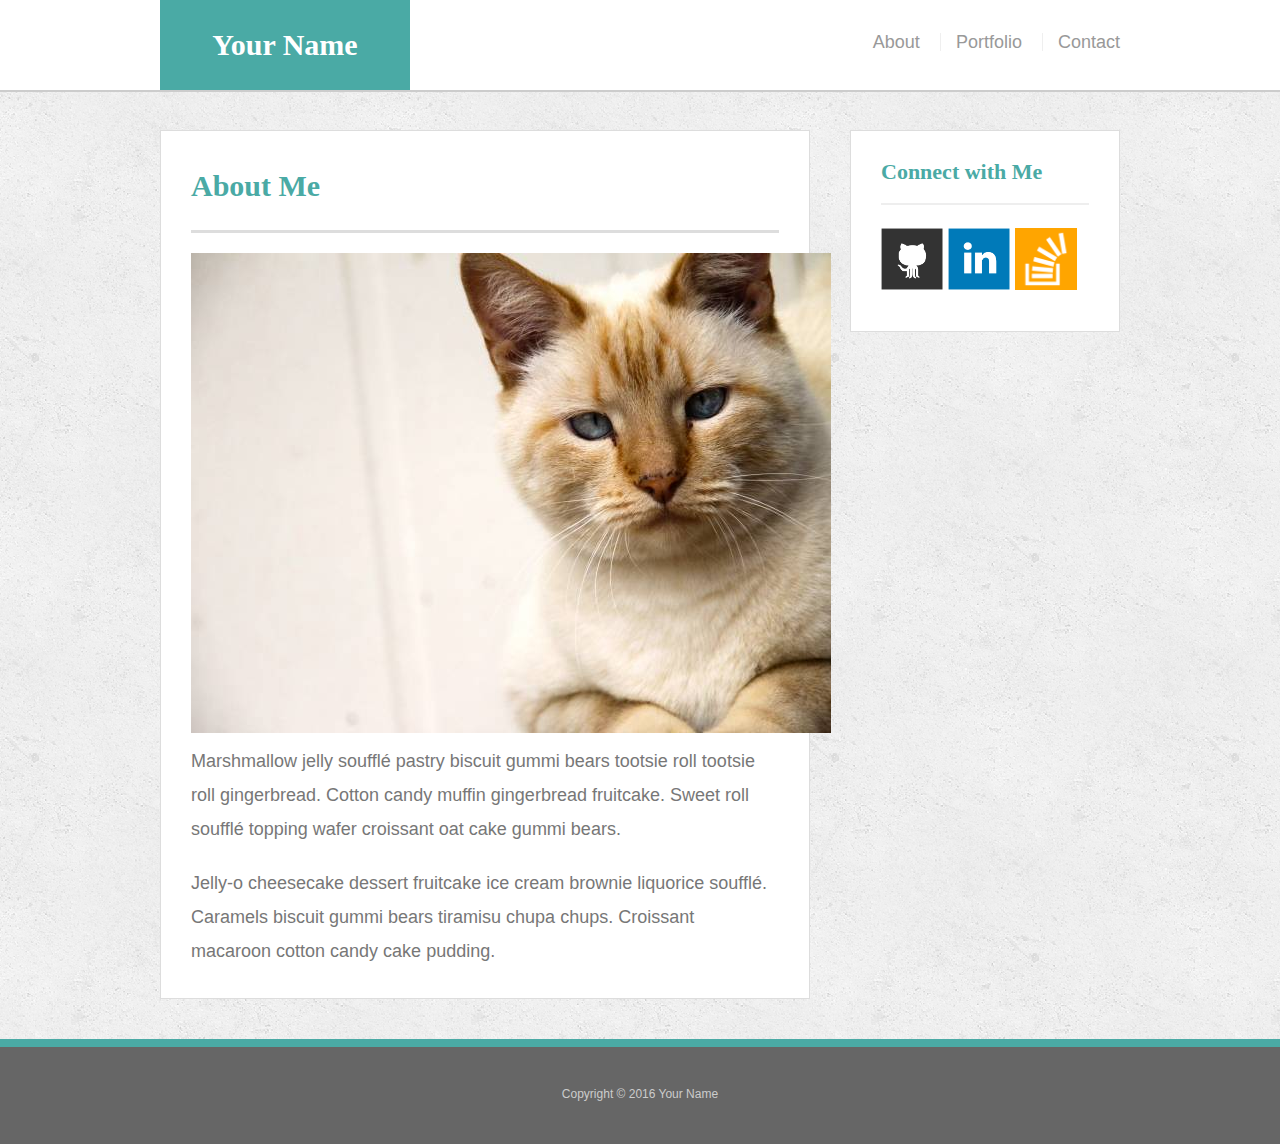
==== index.html @ f757dddb "initial site files and media queries" ====
<!doctype html>
<html lang="en-us">

<head>
  <meta charset="UTF-8">
  <title>About | Your Name</title>
  <link rel="stylesheet" type="text/css" href="assets/css/reset.css">
  <link rel="stylesheet" type="text/css" href="assets/css/style.css">
</head>

<body>

  <header id="masthead">
    <div class="container">
      <a href="index.html" id="logo">Your Name</a>
      <nav>
        <a href="index.html">About</a>
        <a href="portfolio.html">Portfolio</a>
        <a href="contact.html">Contact</a>
      </nav>
    </div>
  </header>

  <div id="main-container" class="container">
    <section class="main-section">
      <h1>About Me</h1>

      <img src="assets/images/cat.jpg" class="auth-image" alt="Your Name">

      <p>Marshmallow jelly souffl&eacute; pastry biscuit gummi bears tootsie roll tootsie roll gingerbread. Cotton candy muffin gingerbread fruitcake. Sweet roll souffl&eacute; topping wafer croissant oat cake gummi&nbsp;bears.</p>

      <p>Jelly-o cheesecake dessert fruitcake ice cream brownie liquorice souffl&eacute;. Caramels biscuit gummi bears tiramisu chupa chups. Croissant macaroon cotton candy cake pudding.</p>

    </section>

    <section class="sidebar">
      <div id="connect">
        <h2>Connect with Me</h2>

        <a href="#"><img src="assets/images/github-128.png" class="social" alt="GitHub" /></a>
        <a href="#"><img src="assets/images/linkedin-128.png" class="social" alt="LinkedIn" /></a>
        <a href="#"><img src="assets/images/stackoverflow-128.png" class="social" alt="Stack Overflow" /></a>
      </div>
    </section>
  </div>

  <footer>
    <div class="container">
      Copyright &copy; 2016 Your Name
    </div>
  </footer>
</body>

</html>
---- assets/css/style.css ----
body {
  font-family: Arial, "Helvetica Neue", Helvetica, sans-serif;
  font-size: 18px;
  line-height: 34px;
  color: #777;
  background: url("../images/concrete_seamless.png");
}

* {
  box-sizing: border-box;
  margin: 0;
}

/* sticky footer styling */

/* http://ryanfait.com/html5-sticky-footer/ */

html,
body {
  height: 100%;
}

.wrapper {
  height: auto !important;
  height: 100%;
  min-height: 100%;
  margin: 0 auto -105px;
}

footer,
.push {
  height: 105px;
}

/* end sticky footer styling */

/* start hover styling */

#logo:hover,
input[type=submit]:hover {
  background: #5e7f7e;
}

nav a:hover {
  color: #5e7f7e;
}

.social:hover {
  cursor: pointer;
  opacity: 0.8;
}

/* end hover styling */

/* general styling */

.container {
  width: 100%;
  max-width: 960px;
  margin: 0 auto;
  clear: both;
}

h1,
h2,
h3,
p {
  margin-bottom: 20px;
}

p:last-child {
  margin-bottom: 0;
}

h1,
h2,
h3 {
  font-family: Georgia, Times, "Times New Roman", serif;
  font-weight: 700;
  color: #4aaaa5;
}

h1 {
  padding-bottom: 20px;
  font-size: 30px;
  line-height: 49px;
  border-bottom: 3px solid #ddd;
}

h2,
h3 {
  font-size: 22px;
}

/* header */

#masthead {
  position: fixed;
  z-index: 99;
  width: 100%;
  margin: 0 0 30px;
  overflow: auto;
  color: #fff;
  background: #fff;
  border-bottom: 2px solid #ccc;
}

#logo {
  float: left;
  width: 250px;
  height: 90px;
  font-family: Georgia, Times, "Times New Roman", serif;
  font-size: 30px;
  font-weight: 700;
  line-height: 90px;
  color: #fff;
  text-align: center;
  text-decoration: none;
  background: #4aaaa5;
}

nav {
  float: right;
  margin-top: 25px;
}

nav a {
  display: inline-block;
  padding-left: 15px;
  margin-left: 15px;
  line-height: 18px;
  color: #999;
  text-decoration: none;
  border-left: 1px solid #efefef;
}

nav a:first-child {
  border-left: 0 none;
}

/* footer */

footer {
  padding: 30px 0;
  clear: both;
  font-size: 12px;
  color: #fff;
  color: #ccc;
  text-align: center;
  background: #666;
  border-top: 8px solid #4aaaa5;
}

/* sidebar */

.sidebar {
  float: right;
  width: 100%;
  max-width: 270px;
  padding: 30px;
  margin-bottom: 20px;
  background: #fff;
  border: 1px solid #ddd;
}

h3,
.sidebar h2 {
  padding-bottom: 20px;
  margin-bottom: 15px;
  line-height: 22px;
  border-bottom: 2px solid #eee;
}

.social {
  width: 62px;
  height: 62px;
  margin-top: 8px;
  margin-right: 5px;
}

.social:last-child {
  margin-right: 0;
}

/* main */

#main-container {
  padding-top: 130px;
}

.main-section {
  float: left;
  width: 100%;
  max-width: 650px;
  padding: 30px;
  margin: 0 0 40px;
  background: #fff;
  border: 1px solid #ddd;
}

/* contact page */

#contact-form ul {
  margin-bottom: 20px;
}

#contact-form li {
  margin-bottom: 10px;
}

label,
input[type=text],
input[type=email],
textarea {
  display: block;
  width: 100%;
}

input[type=text],
input[type=email],
textarea {
  height: 35px;
  padding: 0 10px;
  font-size: 14px;
  border: 1px solid #ddd;
}

textarea {
  height: 200px;
}

input[type=submit] {
  padding: 10px 30px;
  font-size: 18px;
  color: #fff;
  cursor: pointer;
  background: #4aaaa5;
  border: 0 none;
}


/* media queries */

@media screen (and max-width: 980px) {
  .main-section {
    height: 489;
    width: 243;
  }
  
}


@media screen (and max-width: 768px) {
  .main-section {
    height: 326px;
    width: 343px;
  }

  
}


@media screen (and max-width: 640px) {
  #masthead {
    position: static;
  }

  #logo {
    width: 100%;
  }

  .sidebar {
    clear:both;
    float: left; /* for now */
  
}
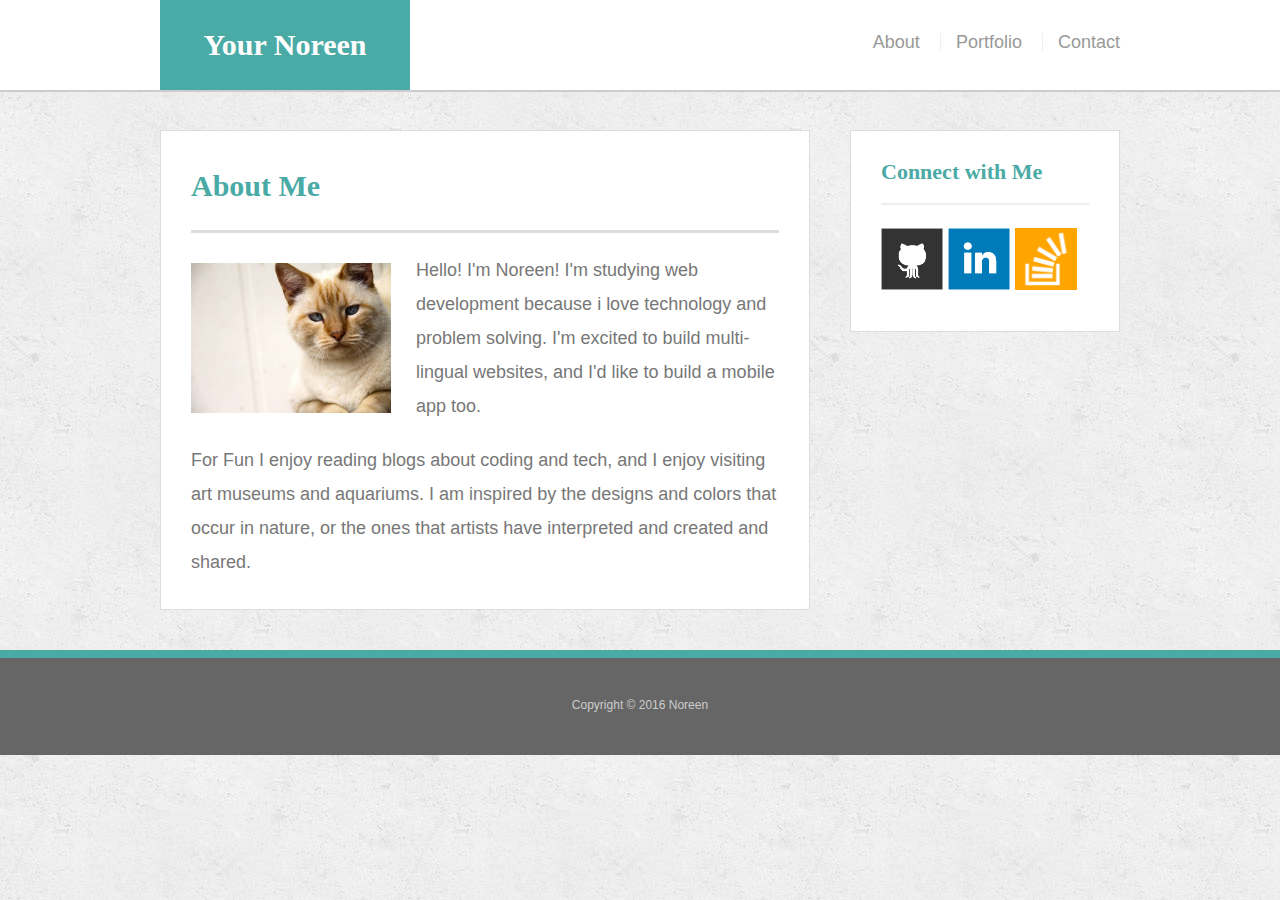
==== commit e9c0cb7e: "updated messaging and links" ====
--- a/index.html
+++ b/index.html
@@ -2,8 +2,12 @@
 <html lang="en-us">
 
 <head>
-  <meta charset="UTF-8">
-  <title>About | Your Name</title>
+  <meta charset="UTF-8" name="viewport" content="width=device-width, initial-scale1.0">
+
+  <meta name="viewport" content="width=device-width, initial-scale=1.0">
+
+  
+  <title>About | Noreen</title>
   <link rel="stylesheet" type="text/css" href="assets/css/reset.css">
   <link rel="stylesheet" type="text/css" href="assets/css/style.css">
 </head>
@@ -12,7 +16,7 @@
 
   <header id="masthead">
     <div class="container">
-      <a href="index.html" id="logo">Your Name</a>
+      <a href="index.html" id="logo">Your Noreen</a>
       <nav>
         <a href="index.html">About</a>
         <a href="portfolio.html">Portfolio</a>
@@ -25,11 +29,11 @@
     <section class="main-section">
       <h1>About Me</h1>
 
-      <img src="assets/images/cat.jpg" class="auth-image" alt="Your Name">
+      <img src="assets/images/cat.jpg" class="auth-image" alt="Noreen">
 
-      <p>Marshmallow jelly souffl&eacute; pastry biscuit gummi bears tootsie roll tootsie roll gingerbread. Cotton candy muffin gingerbread fruitcake. Sweet roll souffl&eacute; topping wafer croissant oat cake gummi&nbsp;bears.</p>
+      <p>Hello! I'm Noreen! I'm studying web development because i love technology and problem solving. I'm excited to build multi-lingual websites, and I'd like to build a mobile app too.</p>
 
-      <p>Jelly-o cheesecake dessert fruitcake ice cream brownie liquorice souffl&eacute;. Caramels biscuit gummi bears tiramisu chupa chups. Croissant macaroon cotton candy cake pudding.</p>
+      <p>For Fun I enjoy reading blogs about coding and tech, and I enjoy visiting art museums and aquariums. I am inspired by the designs and colors that occur in nature, or the ones that artists have interpreted and created and shared.</p>
 
     </section>
 
@@ -37,16 +41,16 @@
       <div id="connect">
         <h2>Connect with Me</h2>
 
-        <a href="#"><img src="assets/images/github-128.png" class="social" alt="GitHub" /></a>
-        <a href="#"><img src="assets/images/linkedin-128.png" class="social" alt="LinkedIn" /></a>
-        <a href="#"><img src="assets/images/stackoverflow-128.png" class="social" alt="Stack Overflow" /></a>
+        <a href="https://github.com/Norby257" target="_blank"><img src="assets/images/github-128.png" class="social img-responsive" alt="GitHub" /></a>
+            <a href="https://www.linkedin.com/in/nmaddenling/" target="_blank""><img src="assets/images/linkedin-128.png" class="social img-responsive" alt="LinkedIn" /></a>
+            <a href="https://stackoverflow.com/users/8886954/nuralqamar?tab=profile" target="_blank"><img src="assets/images/stackoverflow-128.png" class="social img-responsive" alt="Stack Overflow" /></a>
       </div>
     </section>
   </div>
 
   <footer>
     <div class="container">
-      Copyright &copy; 2016 Your Name
+      Copyright &copy; 2016 Noreen
     </div>
   </footer>
 </body>
--- a/assets/css/style.css
+++ b/assets/css/style.css
@@ -198,6 +198,47 @@
   border: 1px solid #ddd;
 }
 
+.work {
+   position: relative;
+   float: left;
+   width: 274px;
+   margin: 20px 0 25px;
+   overflow: auto;
+ }
+ 
+ .work:nth-child(even) {
+   margin-right: 40px;
+ }
+ 
+ .work img {
+   width: 100%;
+   border: 0 none;
+   opacity: 0.8;
+ }
+ 
+ .work h3 {
+   position: absolute;
+   bottom: 20px;
+   width: 100%;
+   padding: 15px;
+   margin-bottom: 0;
+   font-weight: 300;
+   line-height: 30px;
+   color: #fff;
+   text-align: center;
+   background: #4aaaa5;
+   border-bottom: 0;
+ }
+ 
+ .auth-image {
+   float: left;
+   width: 200px;
+   height: auto;
+   margin-top: 10px;
+   margin-right: 25px;
+  
+ }
+
 /* contact page */
 
 #contact-form ul {
@@ -240,37 +281,185 @@
 
 
 /* media queries */
-
-@media screen (and max-width: 980px) {
+@media screen and (max-width: 980px)   {
+
+  .container {
+    max-width: 980px;
+  }
+
+  .main {
+      width: 45%;
+
+  }
+  /* header */
+
+
+  #masthead {
+    width:100%;
+    height: 70px;
+  }
+
+  #logo {
+    width: 142px;
+    height: 100%;
+    margin-left: 83px;
+    font-size: 16px;
+  }
+    
+    nav a {
+      padding: 7px;
+
+    }
+
+
+    /* main */
+
   .main-section {
-    height: 489;
-    width: 243;
+    width: 45%;
+    height: 75%;
+    margin-left: 77px;
+  }
+
+  .sidebar  {
+    margin-right: 145px;;
+  }
+
+
+  .auth-image {
+    width: 203px;
+    height: 154px;
+    margin-left: 20px;
+    margin-right: 20px;
+  }
+
+
+  img {
+    height: 60%;
+    width: 60%;
+    margin-left: 10%;
+
+  }
+  section h3 {
+    border-bottom: 2px solid transparent;
+  }
+
+  .work h3 {
+     margin-left: 10%;
+  }
+
+  .social {
+    width: 45px;
+    height: 45px;
+    margin-left: 10px;
+    margin-right: 10px;
   }
   
 }
 
 
-@media screen (and max-width: 768px) {
-  .main-section {
-    height: 326px;
-    width: 343px;
-  }
-
+
+
+@media screen and (max-width: 768px) {
+
+    .container {
+
+    max-width: 768px;
+   } 
+
+    .main {
+      max-width: 768px;
+    }
+
+    #masthead {
+      margin-bottom: 25px;
+    }
+
+    #logo {
+      max-width: 176px;
+    }
+    .main-section {
+      width: 67%;
+      margin-top: -25px;
+    }
+
+    .side-bar {
+      max-width: 67%;
+      margin-right: 25%;
+    }
   
-}
-
-
-@media screen (and max-width: 640px) {
-  #masthead {
+  .auth-image {
+    float:left;
+  }
+
+  img {
+    height: 60%;
+    width: 60%;
+    margin-left: 10%;
+
+  }
+  section h3 {
+    border-bottom: 2px solid transparent;
+  }
+
+  .work h3 {
+     margin-left: 10%;
+  }
+
+  .social {
+    width: 45px;
+    height: 45px;
+    margin-left: 10px;
+    margin-right: 10px;
+  }
+}
+ 
+
+@media screen and (max-width: 640px) {
+  .container {
+    max-width: 640px;
+  }
+
+   #logo { 
+    width: 100%;
+  }
+
+    #masthead {
     position: static;
-  }
-
-  #logo {
-    width: 100%;
-  }
-
-  .sidebar {
-    clear:both;
-    float: left; /* for now */
-  
-}
+
+  }
+
+     .main-section {
+      width: 37%;
+     }
+
+
+     .side-bar {
+     max-width: 37%;
+    margin-right:55%;
+
+     }
+
+    img {
+    height: 60%;
+    width: 60%;
+    margin-left: 10%;
+
+  }
+  section h3 {
+    border-bottom: 2px solid transparent;
+  }
+
+  .work h3 {
+     margin-left: 10%;
+  }
+
+  .social {
+    width: 45px;
+    height: 45px;
+    margin-left: 10px;
+    margin-right: 10px;
+  }
+}
+
+
+
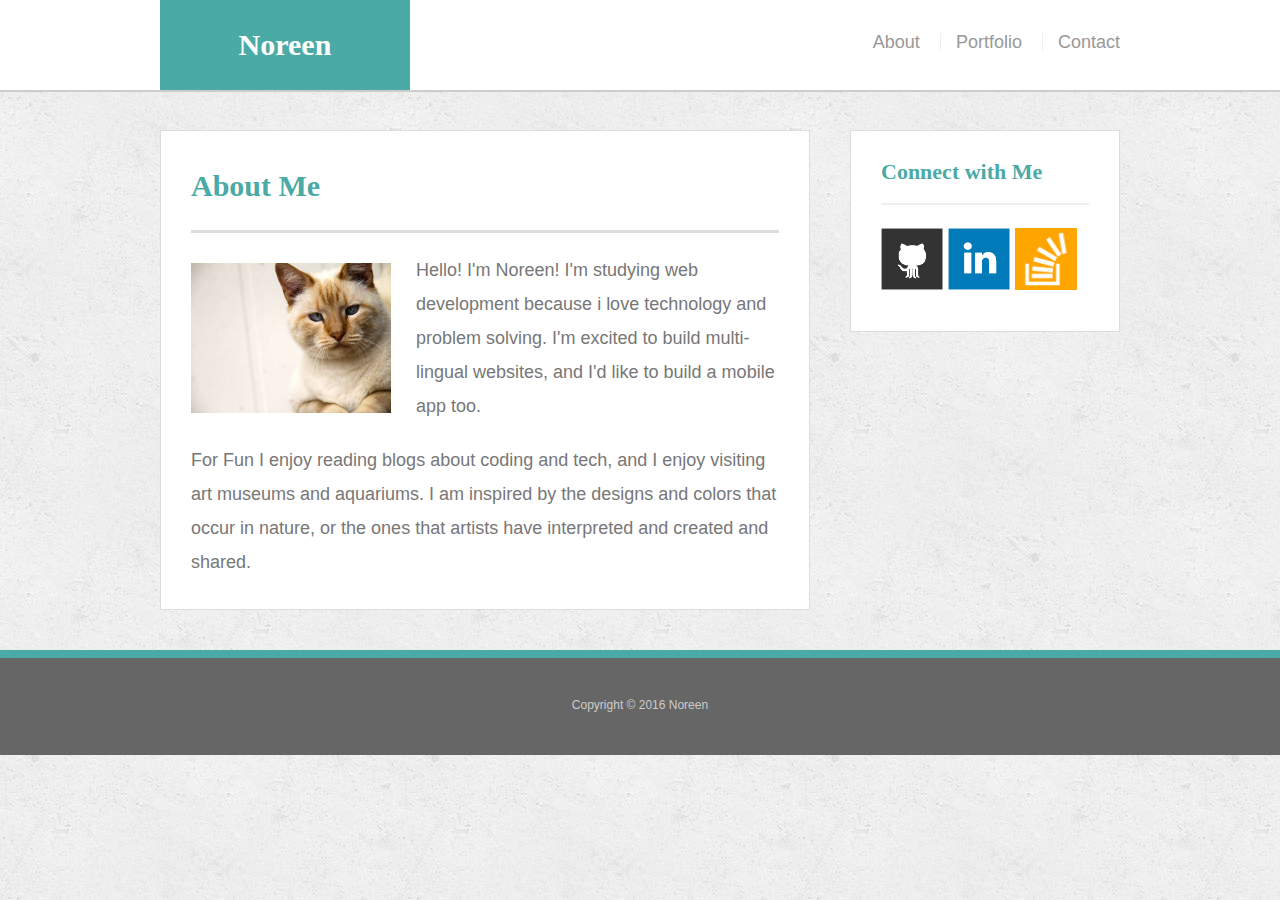
==== commit 2340c174: "added Train Scheduling Application; added style to  a : pseudo classes" ====
--- a/index.html
+++ b/index.html
@@ -16,7 +16,7 @@
 
   <header id="masthead">
     <div class="container">
-      <a href="index.html" id="logo">Your Noreen</a>
+      <a href="index.html" id="logo"> Noreen</a>
       <nav>
         <a href="index.html">About</a>
         <a href="portfolio.html">Portfolio</a>
--- a/assets/css/style.css
+++ b/assets/css/style.css
@@ -136,6 +136,13 @@
 
 nav a:first-child {
   border-left: 0 none;
+}
+
+a, a :visited, a:hover, a:active {
+  color: #fff;
+  text-decoration: none;
+  
+  
 }
 
 /* footer */
@@ -321,7 +328,8 @@
   }
 
   .sidebar  {
-    margin-right: 145px;;
+    margin-right: 145px;
+    width: 45%;
   }
 
 
@@ -382,8 +390,8 @@
       margin-top: -25px;
     }
 
-    .side-bar {
-      max-width: 67%;
+    section.sidebar {
+      width: 67%;
       margin-right: 25%;
     }
   
@@ -432,10 +440,15 @@
       width: 37%;
      }
 
-
-     .side-bar {
-     max-width: 37%;
-    margin-right:55%;
+     .auth-image {
+      width: 96%;
+      height: 73%;
+     }
+
+
+     section.sidebar {
+     width: 37%;
+    margin-right:51%;
 
      }
 
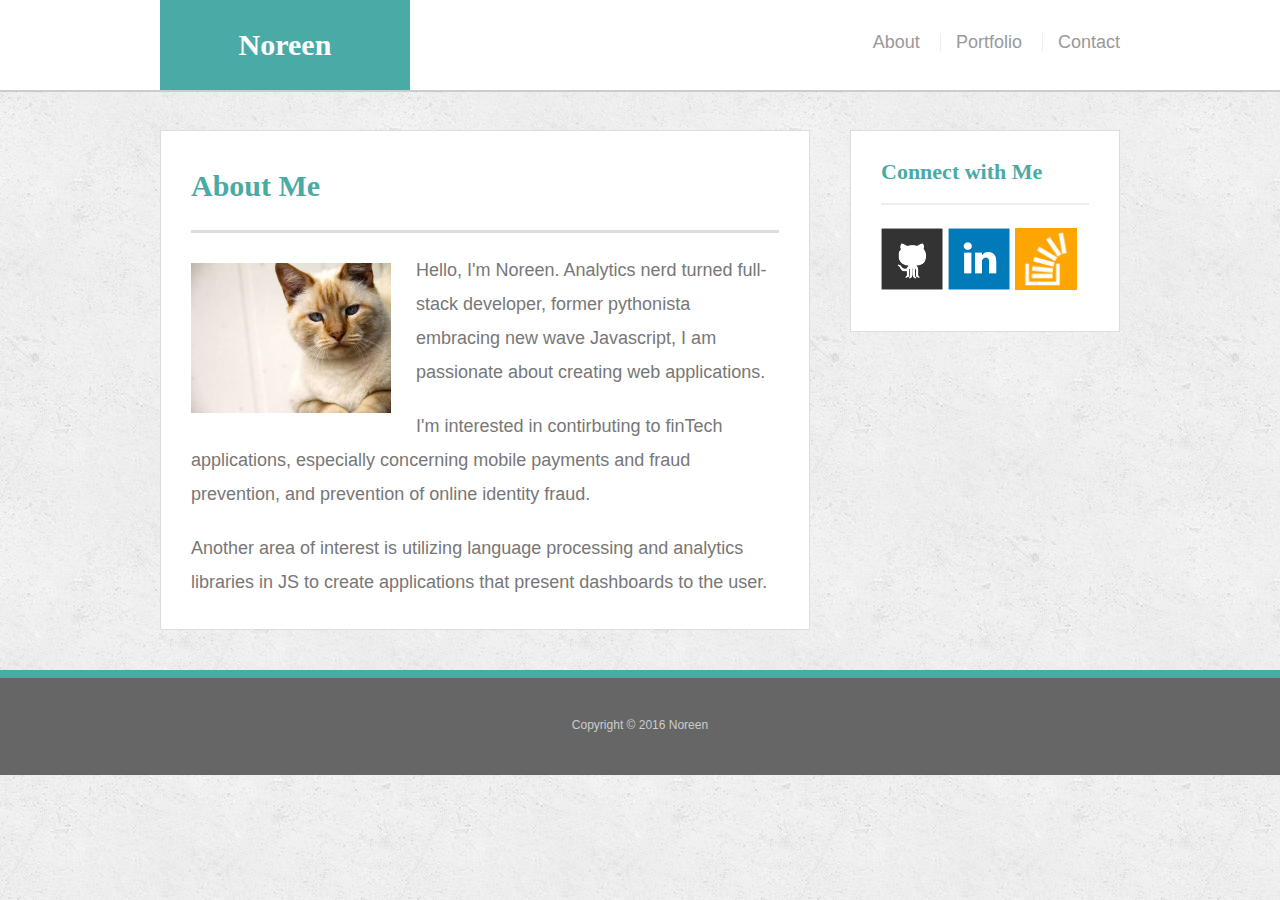
==== commit d42460d7: "updated bio" ====
--- a/index.html
+++ b/index.html
@@ -31,10 +31,11 @@
 
       <img src="assets/images/cat.jpg" class="auth-image" alt="Noreen">
 
-      <p>Hello! I'm Noreen! I'm studying web development because i love technology and problem solving. I'm excited to build multi-lingual websites, and I'd like to build a mobile app too.</p>
+      <p>Hello, I'm Noreen. Analytics nerd turned full-stack developer, former pythonista embracing new wave Javascript, I am passionate about creating web applications.</p>
 
-      <p>For Fun I enjoy reading blogs about coding and tech, and I enjoy visiting art museums and aquariums. I am inspired by the designs and colors that occur in nature, or the ones that artists have interpreted and created and shared.</p>
+      <p>I'm interested in contirbuting to finTech applications, especially concerning mobile payments and fraud prevention, and prevention of online identity fraud.</p>
 
+      <p>Another area of interest is utilizing language processing and analytics libraries in JS to create applications that present dashboards to the user. </p>
     </section>
 
     <section class="sidebar">
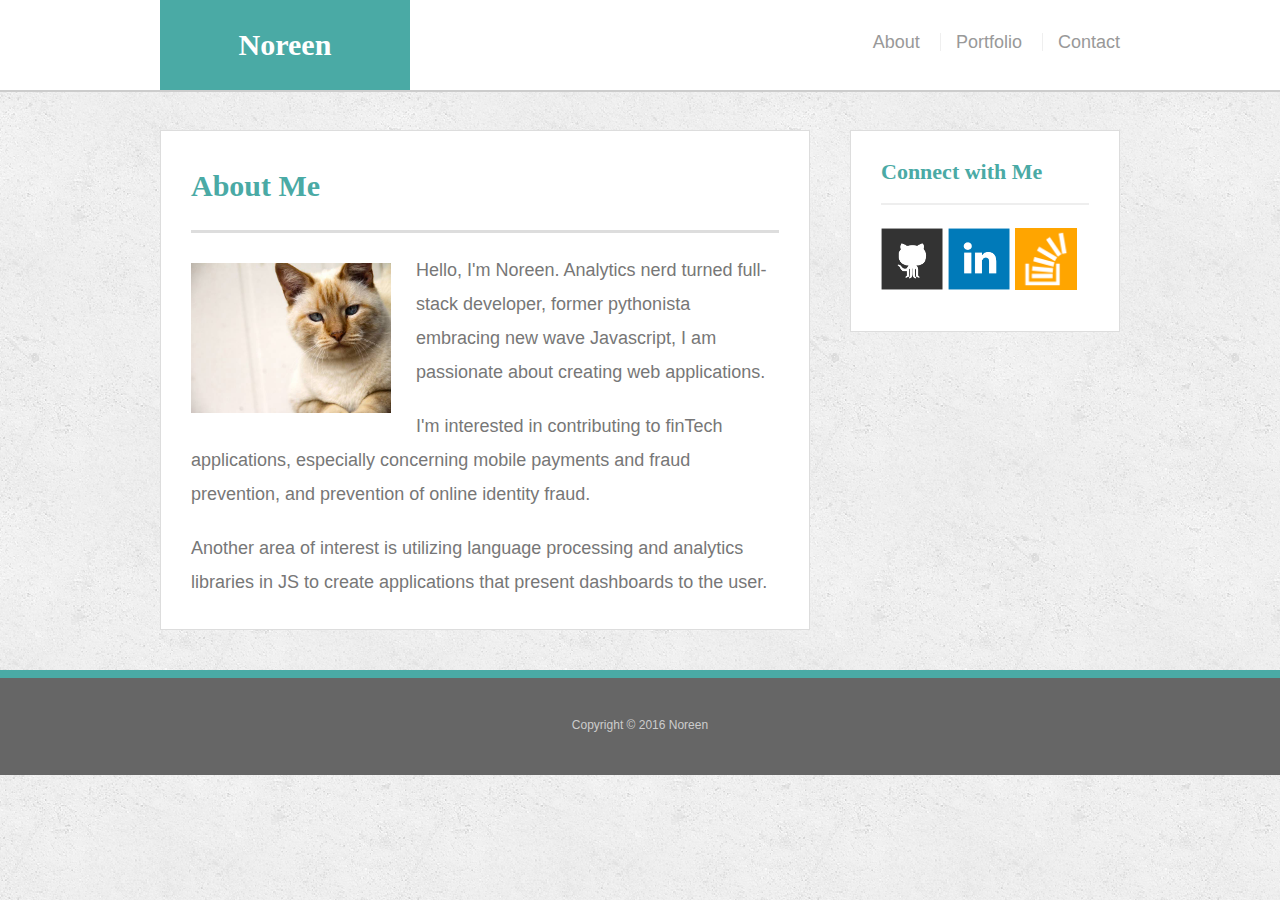
==== commit b1182ba6: "fixed typo" ====
--- a/index.html
+++ b/index.html
@@ -33,7 +33,7 @@
 
       <p>Hello, I'm Noreen. Analytics nerd turned full-stack developer, former pythonista embracing new wave Javascript, I am passionate about creating web applications.</p>
 
-      <p>I'm interested in contirbuting to finTech applications, especially concerning mobile payments and fraud prevention, and prevention of online identity fraud.</p>
+      <p>I'm interested in contributing to finTech applications, especially concerning mobile payments and fraud prevention, and prevention of online identity fraud.</p>
 
       <p>Another area of interest is utilizing language processing and analytics libraries in JS to create applications that present dashboards to the user. </p>
     </section>
